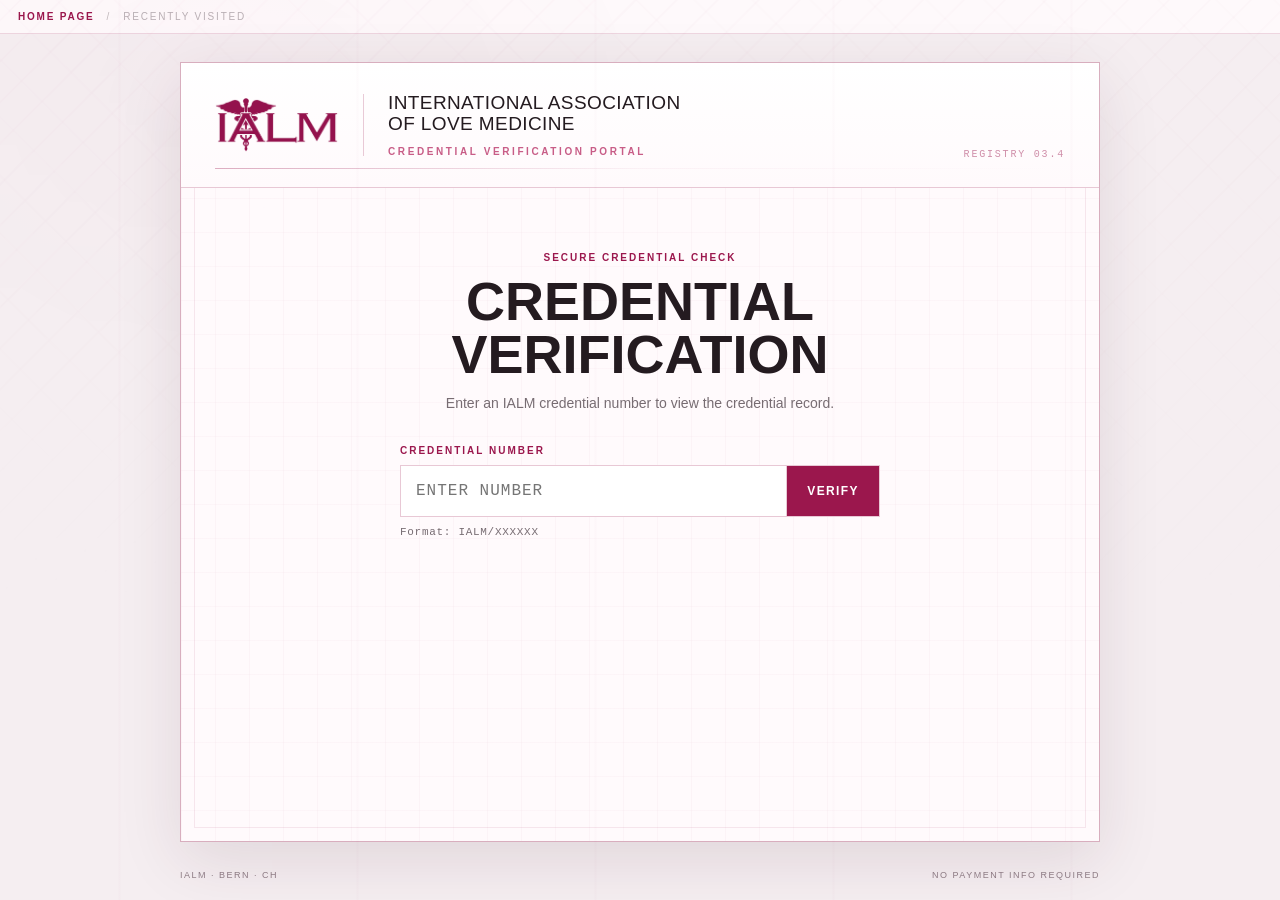
==== index.html @ 113c3157 "Initial IALM credential portal" ====
<!doctype html>
<html lang="en">
<head>
  <meta charset="utf-8">
  <meta name="viewport" content="width=device-width, initial-scale=1">
  <title>IALM · Credential Verification</title>
  <meta name="description" content="A fictional IALM credential verification page created as a personal gift.">
  <link rel="stylesheet" href="style.css">
</head>
<body>
  <nav class="top-nav" aria-label="Page navigation">
    <span id="navCurrent">Home Page</span>
    <button id="navHome" type="button" hidden>Home</button>
    <button id="navRecent" type="button" disabled>Recently Visited</button>
  </nav>

  <main class="shell">
    <header class="brand">
      <button id="homeLogo" class="logo-mark" type="button" aria-label="Return to credential lookup">
        <img src="ud.png" alt="IALM">
      </button>
      <div>
        <div class="org">INTERNATIONAL ASSOCIATION<br>OF LOVE MEDICINE</div>
        <div class="sub">CREDENTIAL VERIFICATION PORTAL</div>
      </div>
    </header>

    <section id="lookup" class="screen active">
      <p class="eyebrow">SECURE CREDENTIAL CHECK</p>
      <h1>CREDENTIAL<br>VERIFICATION</h1>
      <p class="muted">Enter an IALM credential number to view the credential record.</p>

      <form id="credentialForm" class="lookup-form">
        <label for="credentialInput">CREDENTIAL NUMBER</label>
        <div class="lookup-row">
          <input id="credentialInput" name="credential" type="text" inputmode="text" autocomplete="off" autocapitalize="characters" placeholder="ENTER NUMBER" required>
          <button type="submit">VERIFY</button>
        </div>
        <p id="lookupHint" class="form-hint">Format: IALM/XXXXXX</p>
      </form>
    </section>

    <section id="checking" class="screen" hidden>
      <div class="loader-ring"></div>
      <p class="eyebrow">SECURE CREDENTIAL CHECK</p>
      <h1>VERIFYING<br>CREDENTIAL<span class="dots">...</span></h1>
      <div class="progress"><span></span></div>
      <p class="muted">Checking submitted accreditation number</p>
    </section>

    <section id="notFound" class="screen not-found-screen" hidden>
      <div class="not-found-mark">!</div>
      <p class="eyebrow">CREDENTIAL STATUS</p>
      <h1>NO RECORD<br>FOUND</h1>
      <p class="muted">The submitted accreditation number does not match an IALM credential record.</p>
      <p class="submitted-number" id="submittedNumber"></p>
      <button id="tryAgainBtn" class="secondary-btn" type="button">TRY AGAIN</button>
    </section>

    <section id="result" class="screen" hidden>
      <div class="verified">
        <span class="check" aria-hidden="true"></span>
        <div>
          <div class="eyebrow">CREDENTIAL STATUS</div>
          <strong>VERIFIED</strong>
        </div>
      </div>

      <div class="profile">
        <div class="portrait-placeholder">
          <img src="pol.png" alt="Polina Savkova">
        </div>
        <div>
          <p class="eyebrow">PROFESSIONAL CREDENTIAL</p>
          <h1 data-credential="name">POLINA SAVKOVA</h1>
          <p class="credential" data-credential="number">IALM/PS21368</p>
        </div>
      </div>

      <div class="grid">
        <div class="card">
          <span class="label">STATUS</span>
          <span class="value active">● <span data-credential="status">ACTIVE</span></span>
        </div>
        <div class="card">
          <span class="label">VALIDITY</span>
          <span class="value" data-credential="validity">INDEFINITE</span>
        </div>
        <div class="card wide">
          <span class="label">FIELD OF PRACTICE</span>
          <span class="value" data-credential="field">Relationship &amp; Emotional Wellbeing</span>
        </div>
        <div class="card wide">
          <span class="label">ISSUED BY</span>
          <span class="value" data-credential="issuedBy">IALM Credentialing Office · Bern, CH</span>
        </div>
        <div class="card">
          <span class="label">ISSUED</span>
          <span class="value technical" data-credential="issued">22.10.2023</span>
        </div>
      </div>

      <button id="profileBtn" class="profile-btn" type="button">
        VIEW PROFESSIONAL PROFILE
        <span>＋</span>
      </button>

      <div id="profileDetails" class="details">
        <div class="details-head">
          <span>IALM CLASSIFICATION SYSTEM</span>
          <span>3.4</span>
        </div>
        <div class="classification">
          <div><b>3.4</b><span>Relationship Medicine</span></div>
          <div><b>3.4.1</b><span>Emotional Support</span></div>
          <div><b>3.4.2</b><span>Positive Mood Maintenance</span></div>
          <div><b>3.4.3</b><span>Affection &amp; Care</span></div>
          <div><b>3.4.4</b><span>Relationship Wellbeing</span></div>
          <div><b>3.4.5</b><span>Stress Relief Through Affection</span></div>
        </div>

        <div class="statement">
          <span class="label">PROFESSIONAL STATEMENT</span>
          <p>Recognized for an exceptional ability to improve mood, provide emotional support and maintain optimal levels of happiness.</p>
        </div>

        <div class="about">
          <span class="label">ABOUT IALM</span>
          <p>The International Association of Love Medicine promotes the science and practice of love, emotional support and human connection as essential components of a healthy and fulfilling life.</p>
        </div>

        <div class="note">
          <span>IALM RECORD</span>
          <p>This credential recognizes care, affection and emotional wellbeing within the fictional IALM framework.</p>
        </div>
      </div>

      <div class="verification-panel" aria-label="Credential verification reference">
        <div>
          <span class="label">CREDENTIAL NO.</span>
          <strong data-credential="number">IALM/PS21368</strong>
          <p>Static verification page reference · no identity database is queried.</p>
        </div>
        <div id="qrCode" class="qr" aria-label="QR code linking to this credential record">
          <span>QR</span>
        </div>
      </div>
    </section>
  </main>

  <footer>
    <span>IALM · BERN · CH</span>
    <span>NO PAYMENT INFO REQUIRED</span>
  </footer>

  <script src="script.js"></script>
</body>
</html>
---- style.css ----
:root{
  --ink:#241b20;
  --muted:#776c72;
  --rose:#9b174d;
  --rose2:#c85d87;
  --paper:#fffafc;
  --line:#e8c8d5;
  --bg:#f5eef1;
  --green:#2f7651;
}
*{box-sizing:border-box}
html,body{margin:0;min-height:100%;font-family:Arial,"Helvetica Neue",sans-serif;color:var(--ink);background:var(--bg)}
body{display:flex;flex-direction:column;min-height:100vh;overflow-x:hidden}
body:before{
  content:"";position:fixed;inset:0;pointer-events:none;opacity:.14;
  background:
    radial-gradient(ellipse at 18% 12%,rgba(155,23,77,.12),transparent 34%),
    radial-gradient(ellipse at 82% 86%,rgba(200,93,135,.12),transparent 30%),
    repeating-linear-gradient(135deg,transparent 0 13px,rgba(155,23,77,.11) 14px 15px,transparent 16px 29px),
    repeating-linear-gradient(45deg,transparent 0 19px,rgba(155,23,77,.07) 20px 21px,transparent 22px 41px);
  mask-image:linear-gradient(to bottom,black,transparent 78%);
}
body:after{
  content:"";
  position:fixed;left:0;right:0;top:0;height:100%;pointer-events:none;
  background:
    repeating-linear-gradient(90deg,transparent 0 118px,rgba(155,23,77,.035) 119px 120px,transparent 121px 238px);
  opacity:.45;
}
.top-nav{
  min-height:34px;padding:0 18px;border-bottom:1px solid rgba(232,200,213,.7);
  background:rgba(255,250,252,.92);display:flex;align-items:center;gap:12px;
  font-size:10px;letter-spacing:1.8px;text-transform:uppercase;color:rgba(36,27,32,.68);
}
.top-nav span{font-weight:700;color:var(--rose)}
.top-nav button{
  appearance:none;border:0;background:transparent;padding:0;color:rgba(155,23,77,.68);
  font:inherit;text-transform:inherit;letter-spacing:inherit;cursor:pointer;
}
.top-nav button:before{content:"/";margin-right:12px;color:rgba(119,108,114,.45)}
.top-nav button:hover{color:var(--rose)}
.top-nav button:disabled{color:rgba(119,108,114,.5);cursor:default}
.top-nav button:disabled:hover{color:rgba(119,108,114,.5)}
.top-nav button:focus-visible{outline:1px solid var(--rose);outline-offset:3px}
.shell{
  width:min(920px,calc(100% - 32px));margin:28px auto;flex:1;
  background:
    linear-gradient(90deg,rgba(155,23,77,.028) 0 1px,transparent 1px 100%),
    linear-gradient(0deg,rgba(155,23,77,.024) 0 1px,transparent 1px 100%),
    rgba(255,250,252,.96);
  background-size:34px 34px,34px 34px,auto;
  border:1px solid #d8aebe;box-shadow:0 18px 60px rgba(65,24,42,.11);
  position:relative;overflow:hidden;
}
.shell:before{
  content:"";
  position:absolute;inset:13px;pointer-events:none;border:1px solid rgba(155,23,77,.09);
}
.brand{display:flex;align-items:center;gap:24px;padding:30px 34px;border-bottom:1px solid var(--line);background:linear-gradient(180deg,#fff,#fffafc);position:relative}
.brand > *{position:relative;z-index:1}
.brand:before{
  content:"";
  position:absolute;left:34px;right:34px;bottom:18px;height:1px;
  background:linear-gradient(90deg,var(--rose),rgba(155,23,77,.12),transparent);
  opacity:.34;
}
.brand:after{
  content:"REGISTRY 03.4";
  position:absolute;right:34px;bottom:27px;z-index:1;
  font-family:"Courier New",monospace;font-size:10px;letter-spacing:1.8px;color:rgba(155,23,77,.48);
}
.logo-mark{
  appearance:none;border:0;border-right:1px solid rgba(155,23,77,.22);background:transparent;cursor:pointer;
  display:grid;place-items:center;min-width:132px;height:62px;
  padding:0 24px 0 0;line-height:1;
}
.logo-mark img{display:block;width:124px;max-height:54px;object-fit:contain}
.logo-mark:hover{opacity:.82}
.logo-mark:focus-visible{outline:1px solid var(--rose);outline-offset:4px}
.org{font-size:19px;line-height:1.08;letter-spacing:.4px;font-weight:500}
.sub{font-size:10px;letter-spacing:2.6px;color:var(--rose2);margin-top:12px;font-weight:700}
.screen{padding:54px 56px;position:relative;z-index:1}
#lookup,#checking,.not-found-screen{text-align:center}
.loader-ring{width:58px;height:58px;border:2px solid #ead3dc;border-top-color:var(--rose);border-radius:50%;margin:0 auto 28px;animation:spin 1.2s linear infinite}
@keyframes spin{to{transform:rotate(360deg)}}
.eyebrow,.label{font-size:10px;letter-spacing:2px;color:var(--rose);font-weight:700}
h1{font-size:clamp(30px,5vw,54px);line-height:.98;letter-spacing:0;margin:12px 0 14px}
.muted{color:var(--muted);font-size:14px}
.lookup-form{width:min(480px,100%);margin:34px auto 0;text-align:left}
.lookup-form label{display:block;margin-bottom:9px;font-size:10px;letter-spacing:2px;color:var(--rose);font-weight:700}
.lookup-row{display:flex;border:1px solid var(--line);background:#fff}
.lookup-row input{
  min-width:0;flex:1;border:0;background:transparent;padding:16px 15px;
  font-family:"Courier New",monospace;font-size:16px;letter-spacing:1px;color:var(--ink);
  text-transform:uppercase;outline:none;
}
.lookup-row input:focus{box-shadow:inset 0 0 0 1px rgba(155,23,77,.38)}
.lookup-row button{
  flex:0 0 auto;border:0;border-left:1px solid var(--line);background:var(--rose);color:#fff;
  padding:0 20px;font-size:12px;font-weight:700;letter-spacing:1.4px;cursor:pointer;
}
.lookup-row button:hover{background:#80123f}
.form-hint{margin:9px 0 0;color:var(--muted);font-size:11px;font-family:"Courier New",monospace;letter-spacing:.7px}
.progress{height:3px;background:#ecd9e0;width:min(380px,90%);margin:26px auto;overflow:hidden}
.progress span{display:block;height:100%;background:var(--rose);width:0;animation:load 2.6s ease forwards}
@keyframes load{to{width:100%}}
.dots{animation:dots 1.2s steps(4,end) infinite}
@keyframes dots{0%{opacity:.15}50%{opacity:1}100%{opacity:.15}}
.not-found-screen{animation:reveal .35s ease}
.not-found-mark{
  display:grid;place-items:center;width:58px;height:58px;margin:0 auto 26px;border:1px solid #d9a6bb;
  color:var(--rose);font-family:"Courier New",monospace;font-size:30px;font-weight:700;
  background:repeating-linear-gradient(135deg,transparent 0 8px,rgba(155,23,77,.08) 9px 10px),#fff;
  animation:pulse-seal 1.8s ease-in-out infinite;
}
@keyframes pulse-seal{50%{box-shadow:0 0 0 7px rgba(155,23,77,.06)}}
.submitted-number{margin:18px 0 0;font-family:"Courier New",monospace;font-size:13px;letter-spacing:1px;color:var(--rose)}
.secondary-btn{
  margin-top:26px;min-height:48px;padding:14px 20px;border:1px solid var(--rose);background:#fff;color:var(--rose);
  font-weight:700;letter-spacing:1.4px;cursor:pointer;
}
.secondary-btn:hover{background:#fff4f8}
.verified{display:flex;align-items:center;gap:13px;border:1px solid #cfded5;background:rgba(248,252,249,.82);padding:13px 16px;margin-bottom:30px}
.check{
  display:grid;place-items:center;width:42px;height:42px;border:1px solid rgba(47,118,81,.55);
  background:
    linear-gradient(135deg,rgba(47,118,81,.08),rgba(47,118,81,.02)),
    repeating-linear-gradient(135deg,transparent 0 7px,rgba(47,118,81,.08) 8px 9px);
  position:relative;flex:0 0 auto;
}
.check:before{
  content:"";width:15px;height:8px;border-left:3px solid var(--green);border-bottom:3px solid var(--green);
  transform:rotate(-45deg);margin-top:-3px;
}
.verified strong{font-size:18px;letter-spacing:1px;color:var(--green)}
.profile{display:flex;align-items:center;gap:24px;padding-bottom:28px;border-bottom:1px solid var(--line)}
.portrait-placeholder{
  width:118px;height:150px;border:1px solid rgba(155,23,77,.38);
  background:linear-gradient(145deg,#f9e6ed,#fff);
  display:block;overflow:hidden;position:relative;flex:0 0 auto;
}
.portrait-placeholder img{
  display:block;width:100%;height:100%;object-fit:cover;object-position:center 18%;
}
.profile h1{font-size:clamp(28px,5vw,48px);margin:5px 0;color:var(--ink);font-weight:700}
.credential{font-family:"Courier New",monospace;letter-spacing:1.5px;color:#5c4f55;margin:0}
.grid{display:grid;grid-template-columns:1fr 1fr;gap:12px;margin-top:24px}
.card{display:flex;flex-direction:column;gap:7px;padding:15px 17px;border:1px solid rgba(232,200,213,.9);background:rgba(255,255,255,.78)}
.card.wide{grid-column:1/-1}.technical{font-family:"Courier New",monospace;letter-spacing:1px}
.value{font-size:15px}
.value.active{color:var(--green);font-weight:700}
.profile-btn{margin-top:24px;width:100%;min-height:50px;padding:15px 18px;background:var(--rose);color:white;border:0;font-weight:700;letter-spacing:1.5px;text-align:left;cursor:pointer;display:flex;justify-content:space-between;align-items:center}
.profile-btn:hover{background:#80123f}
.details{display:none;margin-top:16px;border:1px solid var(--line);background:rgba(255,255,255,.82)}
.details.open{display:block;animation:reveal .35s ease}
@keyframes reveal{from{opacity:0;transform:translateY(-5px)}to{opacity:1;transform:none}}
.details-head{display:flex;justify-content:space-between;padding:16px 18px;border-bottom:1px solid var(--line);color:var(--rose);font-size:11px;font-weight:700;letter-spacing:1.5px}
.classification div{display:grid;grid-template-columns:80px 1fr;gap:14px;padding:13px 18px;border-bottom:1px dotted #dbc4cc;font-size:14px}
.classification b{color:var(--rose)}
.statement,.about{padding:22px 18px;border-bottom:1px solid var(--line)}
.statement p{font-family:Georgia,serif;font-style:italic;font-size:16px;line-height:1.55;margin:10px 0 0}
.about p{font-size:14px;line-height:1.6;color:#4b4146;margin:10px 0 0}
.note{padding:18px;background:#fff8fb}
.note p{font-size:12px;line-height:1.5;color:var(--muted);margin:7px 0 0}
.verification-panel{
  margin-top:24px;padding:18px;border:1px solid rgba(232,200,213,.9);background:rgba(255,255,255,.78);
  display:flex;justify-content:space-between;gap:22px;align-items:center;
}
.verification-panel strong{display:block;margin-top:8px;font-family:"Courier New",monospace;font-size:18px;letter-spacing:1px;color:var(--ink)}
.verification-panel p{margin:8px 0 0;color:var(--muted);font-size:12px;line-height:1.45}
.qr{
  width:104px;aspect-ratio:1;border:1px solid #d7a7ba;display:grid;place-items:center;flex:0 0 auto;background:#fff;padding:7px;
}
.qr svg{display:block;width:100%;height:100%;shape-rendering:crispEdges}
.qr span{font-size:10px;font-family:"Courier New",monospace;letter-spacing:1px;color:var(--rose)}
footer{width:min(920px,calc(100% - 32px));margin:0 auto 20px;display:flex;justify-content:space-between;gap:20px;font-size:9px;letter-spacing:1.5px;color:#8f7e86}
[hidden]{display:none!important}
@media(max-width:650px){
  .shell{width:100%;margin:0;border-left:0;border-right:0}
  .shell:before{inset:8px}
  .brand{padding:22px 20px;gap:14px}.brand:before{left:20px;right:20px;bottom:14px}.brand:after{display:none}.logo-mark{min-width:88px;height:52px;padding:0 14px 0 0}.logo-mark img{width:82px;max-height:42px}.org{font-size:14px}.sub{font-size:8px}
  .screen{padding:34px 20px}.grid{grid-template-columns:1fr}.card.wide{grid-column:auto}
  .lookup-row{display:block}.lookup-row button{width:100%;min-height:48px;border-left:0;border-top:1px solid var(--line)}
  .profile{align-items:flex-start;gap:15px}.profile h1{font-size:30px}.portrait-placeholder{width:86px;height:110px}
  .classification div{grid-template-columns:66px 1fr;gap:10px;padding:12px 14px}
  .verification-panel{align-items:flex-start;padding:16px;gap:14px}.qr{width:84px;padding:6px}
  footer{padding:0 5px;flex-direction:column}
}
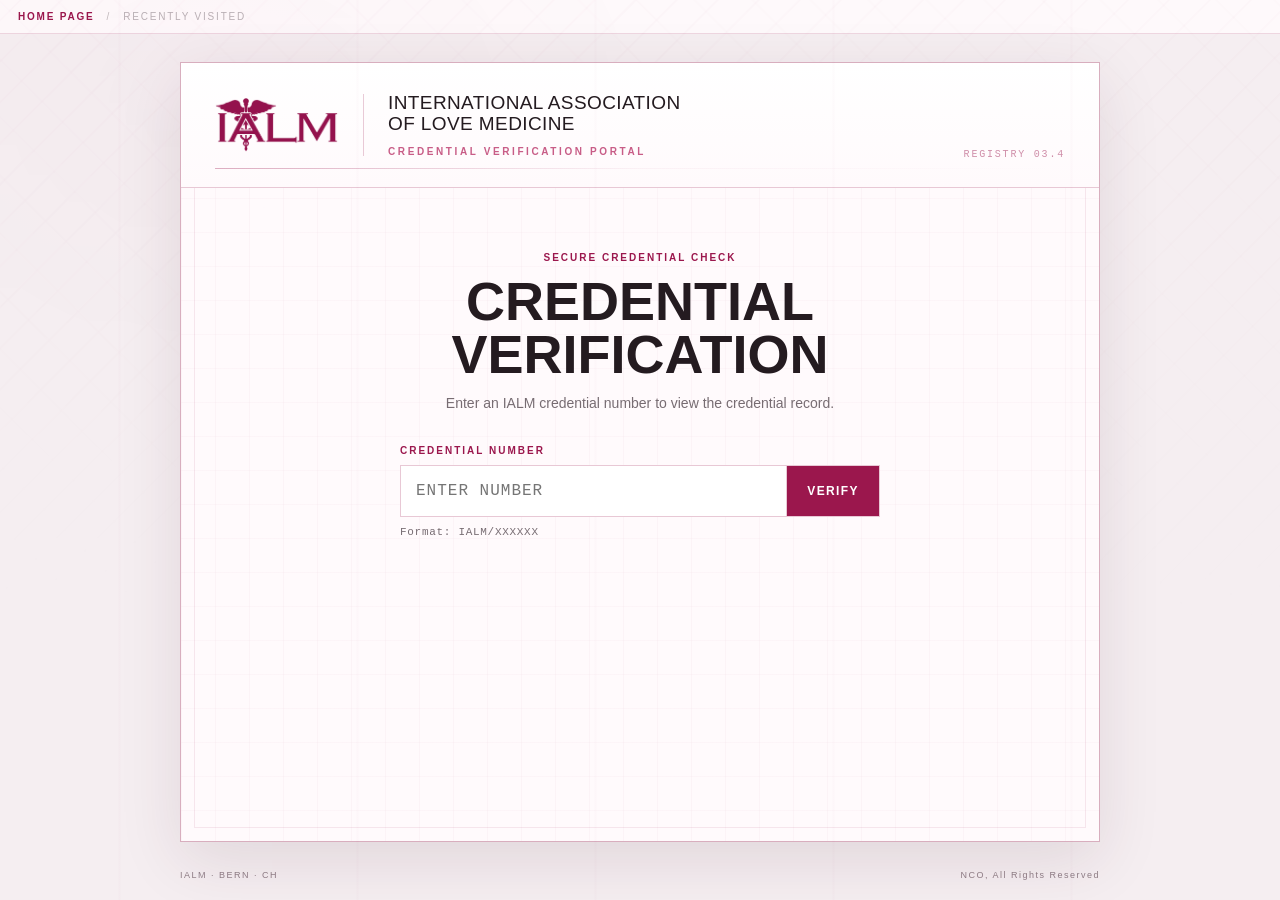
==== commit 99457a73: "some diff" ====
--- a/index.html
+++ b/index.html
@@ -3,7 +3,7 @@
 <head>
   <meta charset="utf-8">
   <meta name="viewport" content="width=device-width, initial-scale=1">
-  <title>IALM · Credential Verification</title>
+  <title>IALM · Credential Verification Portal</title>
   <meta name="description" content="A fictional IALM credential verification page created as a personal gift.">
   <link rel="stylesheet" href="style.css">
 </head>
@@ -150,7 +150,7 @@
 
   <footer>
     <span>IALM · BERN · CH</span>
-    <span>NO PAYMENT INFO REQUIRED</span>
+    <span>NCO, All Rights Reserved</span>
   </footer>
 
   <script src="script.js"></script>
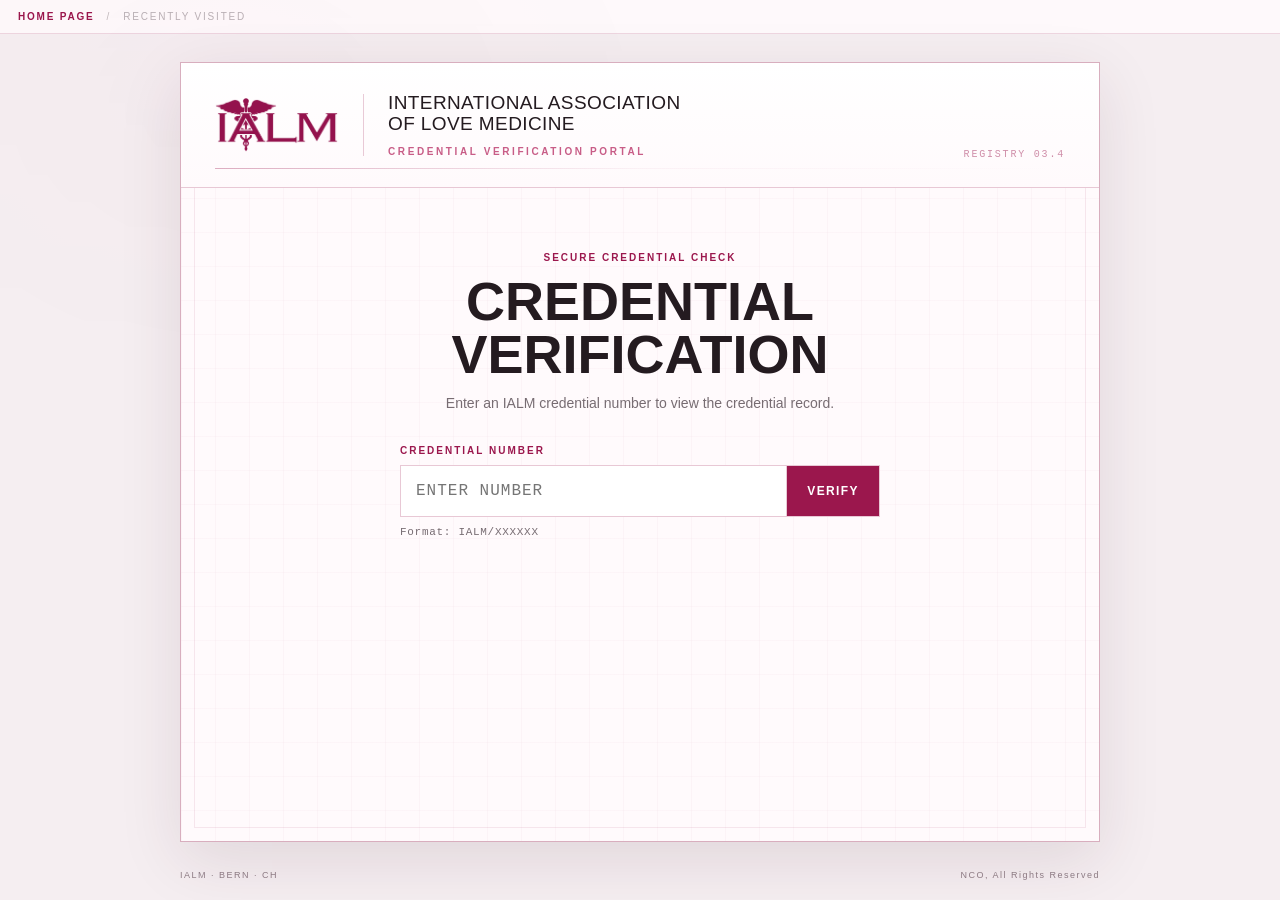
==== commit e15aca7e: "added favicon;" ====
--- a/index.html
+++ b/index.html
@@ -4,7 +4,8 @@
   <meta charset="utf-8">
   <meta name="viewport" content="width=device-width, initial-scale=1">
   <title>IALM · Credential Verification Portal</title>
-  <meta name="description" content="A fictional IALM credential verification page created as a personal gift.">
+  <meta name="description" content="A  IALM credential verification page.">
+  <link rel="icon" type="image/png" href="ialm-logo.png">
   <link rel="stylesheet" href="style.css">
 </head>
 <body>
--- a/style.css
+++ b/style.css
@@ -15,17 +15,14 @@
   content:"";position:fixed;inset:0;pointer-events:none;opacity:.14;
   background:
     radial-gradient(ellipse at 18% 12%,rgba(155,23,77,.12),transparent 34%),
-    radial-gradient(ellipse at 82% 86%,rgba(200,93,135,.12),transparent 30%),
-    repeating-linear-gradient(135deg,transparent 0 13px,rgba(155,23,77,.11) 14px 15px,transparent 16px 29px),
-    repeating-linear-gradient(45deg,transparent 0 19px,rgba(155,23,77,.07) 20px 21px,transparent 22px 41px);
+    radial-gradient(ellipse at 82% 86%,rgba(200,93,135,.12),transparent 30%);
   mask-image:linear-gradient(to bottom,black,transparent 78%);
 }
 body:after{
   content:"";
   position:fixed;left:0;right:0;top:0;height:100%;pointer-events:none;
-  background:
-    repeating-linear-gradient(90deg,transparent 0 118px,rgba(155,23,77,.035) 119px 120px,transparent 121px 238px);
-  opacity:.45;
+  background:transparent;
+  opacity:0;
 }
 .top-nav{
   min-height:34px;padding:0 18px;border-bottom:1px solid rgba(232,200,213,.7);
@@ -122,15 +119,53 @@
 .secondary-btn:hover{background:#fff4f8}
 .verified{display:flex;align-items:center;gap:13px;border:1px solid #cfded5;background:rgba(248,252,249,.82);padding:13px 16px;margin-bottom:30px}
 .check{
-  display:grid;place-items:center;width:42px;height:42px;border:1px solid rgba(47,118,81,.55);
+  display:grid;place-items:center;width:42px;height:42px;border:1px solid rgba(47,118,81,.45);
+  background:rgba(233, 245, 236, .75);
+  box-shadow: inset 0 0 0 1px rgba(47,118,81,.08);
+  position:relative;flex:0 0 auto;overflow:hidden;
+}
+.check::before{
+  content:"";position:absolute;inset:-10%;
   background:
-    linear-gradient(135deg,rgba(47,118,81,.08),rgba(47,118,81,.02)),
-    repeating-linear-gradient(135deg,transparent 0 7px,rgba(47,118,81,.08) 8px 9px);
-  position:relative;flex:0 0 auto;
-}
-.check:before{
-  content:"";width:15px;height:8px;border-left:3px solid var(--green);border-bottom:3px solid var(--green);
-  transform:rotate(-45deg);margin-top:-3px;
+    radial-gradient(circle at 30% 30%, rgba(255,255,255,.78), transparent 24%),
+    linear-gradient(135deg,
+      rgba(192, 236, 204, .18),
+      rgba(176, 223, 193, .72) 16%,
+      rgba(216, 243, 224, .86) 32%,
+      rgba(191, 228, 200, .7) 50%,
+      rgba(215, 238, 224, .88) 64%,
+      rgba(176, 223, 193, .6) 82%,
+      rgba(192, 236, 204, .18));
+  background-size: 200% 220%;
+  background-position: 0% 50%;
+  transform: scale(1.15);
+  animation: holoWave 7s ease-in-out infinite alternate;
+  z-index:0;
+}
+.check::after{
+  content:"";position:absolute;left:11px;top:12px;width:15px;height:8px;border-left:3px solid var(--green);border-bottom:3px solid var(--green);transform:rotate(-45deg);z-index:1;
+}
+@keyframes holoWave {
+  0% {
+    background-position: 20% 40%;
+    filter: saturate(0.8) brightness(1);
+  }
+  25% {
+    background-position: 55% 60%;
+    filter: saturate(1) brightness(1.08);
+  }
+  50% {
+    background-position: 100% 50%;
+    filter: saturate(1.1) brightness(1.12);
+  }
+  75% {
+    background-position: 60% 35%;
+    filter: saturate(0.9) brightness(1.04);
+  }
+  100% {
+    background-position: 20% 45%;
+    filter: saturate(0.8) brightness(1);
+  }
 }
 .verified strong{font-size:18px;letter-spacing:1px;color:var(--green)}
 .profile{display:flex;align-items:center;gap:24px;padding-bottom:28px;border-bottom:1px solid var(--line)}
@@ -174,15 +209,691 @@
 .qr svg{display:block;width:100%;height:100%;shape-rendering:crispEdges}
 .qr span{font-size:10px;font-family:"Courier New",monospace;letter-spacing:1px;color:var(--rose)}
 footer{width:min(920px,calc(100% - 32px));margin:0 auto 20px;display:flex;justify-content:space-between;gap:20px;font-size:9px;letter-spacing:1.5px;color:#8f7e86}
-[hidden]{display:none!important}
-@media(max-width:650px){
-  .shell{width:100%;margin:0;border-left:0;border-right:0}
-  .shell:before{inset:8px}
-  .brand{padding:22px 20px;gap:14px}.brand:before{left:20px;right:20px;bottom:14px}.brand:after{display:none}.logo-mark{min-width:88px;height:52px;padding:0 14px 0 0}.logo-mark img{width:82px;max-height:42px}.org{font-size:14px}.sub{font-size:8px}
-  .screen{padding:34px 20px}.grid{grid-template-columns:1fr}.card.wide{grid-column:auto}
-  .lookup-row{display:block}.lookup-row button{width:100%;min-height:48px;border-left:0;border-top:1px solid var(--line)}
-  .profile{align-items:flex-start;gap:15px}.profile h1{font-size:30px}.portrait-placeholder{width:86px;height:110px}
-  .classification div{grid-template-columns:66px 1fr;gap:10px;padding:12px 14px}
-  .verification-panel{align-items:flex-start;padding:16px;gap:14px}.qr{width:84px;padding:6px}
-  footer{padding:0 5px;flex-direction:column}
-}
+
+body[data-page="letter"] {
+  background: var(--bg);
+  color: var(--ink);
+}
+
+body[data-page="letter"]::before {
+  content: "";
+  position: fixed;
+  inset: 0;
+  pointer-events: none;
+  opacity: .14;
+  background:
+    radial-gradient(ellipse at 18% 12%,rgba(155,23,77,.12),transparent 34%),
+    radial-gradient(ellipse at 82% 86%,rgba(200,93,135,.12),transparent 30%);
+  mask-image: linear-gradient(to bottom,black,transparent 78%);
+}
+
+body[data-page="letter"] .top-nav {
+  min-height: 34px;
+  padding: 0 18px;
+  border-bottom: 1px solid rgba(232,200,213,.7);
+  background: rgba(255,250,252,.92);
+  display: flex;
+  align-items: center;
+  gap: 12px;
+  font-size: 10px;
+  letter-spacing: 1.8px;
+  text-transform: uppercase;
+  color: rgba(36,27,32,.68);
+}
+
+body[data-page="letter"] .top-nav span {
+  font-weight: 700;
+  color: var(--rose);
+}
+
+body[data-page="letter"] .top-nav button {
+  appearance: none;
+  border: 0;
+  background: transparent;
+  padding: 0;
+  color: rgba(155,23,77,.68);
+  font: inherit;
+  text-transform: inherit;
+  letter-spacing: inherit;
+  cursor: default;
+}
+
+body[data-page="letter"] .top-nav button:before {
+  content: "/";
+  margin-right: 12px;
+  color: rgba(119,108,114,.45);
+}
+
+.letter-shell {
+  width: min(920px, calc(100% - 32px));
+  margin: 28px auto;
+  flex: 1;
+  background:
+    linear-gradient(90deg,rgba(155,23,77,.028) 0 1px,transparent 1px 100%),
+    linear-gradient(0deg,rgba(155,23,77,.024) 0 1px,transparent 1px 100%),
+    rgba(255,250,252,.96);
+  background-size: 34px 34px,34px 34px,auto;
+  border: 1px solid rgba(155,23,77,.18);
+  box-shadow: 0 18px 60px rgba(65,24,42,.11);
+  position: relative;
+  overflow: hidden;
+}
+
+.letter-shell:before {
+  content: "";
+  position: absolute;
+  inset: 13px;
+  pointer-events: none;
+  border: 1px solid rgba(155,23,77,.09);
+}
+
+.letter-header {
+  display: flex;
+  align-items: center;
+  gap: 24px;
+  padding: 30px 34px;
+  border-bottom: 1px solid var(--line);
+  background: linear-gradient(180deg,#fff,#fffafc);
+  position: relative;
+}
+
+.letter-header > * { position: relative; z-index: 1; }
+
+.letter-header:before {
+  content: "";
+  position: absolute;
+  left: 34px;
+  right: 34px;
+  bottom: 18px;
+  height: 1px;
+  background: linear-gradient(90deg,var(--rose),rgba(155,23,77,.12),transparent);
+  opacity: .34;
+}
+
+.letter-logo {
+  flex: 0 0 auto;
+  width: 132px;
+  min-height: 62px;
+  display: grid;
+  place-items: center;
+  border-right: 1px solid rgba(155,23,77,.22);
+  padding-right: 24px;
+}
+
+.letter-logo img {
+  display: block;
+  width: 124px;
+  max-height: 54px;
+  object-fit: contain;
+}
+
+.letter-branding {
+  flex: 1;
+  min-width: 0;
+  line-height: 1.08;
+}
+
+.letter-org {
+  font-size: 19px;
+  line-height: 1.08;
+  letter-spacing: .4px;
+  font-weight: 500;
+  color: var(--ink);
+}
+
+.letter-credential,
+.letter-address,
+.letter-registry {
+  font-size: 10px;
+  color: var(--muted);
+  font-weight: 400;
+  letter-spacing: .3px;
+}
+
+.letter-credential {
+  margin-top: 12px;
+}
+
+.letter-address,
+.letter-registry {
+  margin-top: 4px;
+}
+
+.letter-registry-tag {
+  position: absolute;
+  right: 34px;
+  bottom: 27px;
+  z-index: 1;
+  font-family: "Courier New", monospace;
+  font-size: 10px;
+  letter-spacing: 1.8px;
+  color: rgba(155,23,77,.48);
+}
+
+.letter-panel {
+  position: relative;
+  min-height: 690px;
+  padding: 18px 20px 0;
+  background: rgba(255,250,252,.96);
+}
+
+.letter-article {
+  max-width: 760px;
+  margin: 0 auto;
+  padding: 48px 20px 42px;
+  font-family: "Avenir Next", "Helvetica Neue", Arial, sans-serif;
+  color: #241b20;
+  font-size: clamp(16px, 1.05vw, 19px);
+  line-height: 1.65;
+  letter-spacing: 0;
+  font-weight: 400;
+  opacity: 0;
+  visibility: hidden;
+  transform: translateY(18px);
+  transition: opacity 0.4s ease, transform 0.4s ease, visibility 0.4s ease;
+  text-wrap: pretty;
+}
+
+.letter-article.is-visible {
+  opacity: 1;
+  visibility: visible;
+  transform: translateY(0);
+}
+
+.letter-article .salutation {
+  display: block;
+  margin-bottom: 1.25em;
+  font-size: 1.15em;
+  font-weight: 500;
+}
+
+.letter-article p {
+  margin: 0 0 1.25em;
+  font-weight: 400;
+}
+
+.letter-article .closing {
+  margin-top: 1.8em;
+  margin-bottom: 0.2em;
+  font-size: 1.12em;
+  font-weight: 500;
+}
+.letter-article .signature {
+  display: block;
+  font-style: italic;
+  font-size: 1em;
+  font-weight: 500;
+}
+.letter-article .italics {
+  font-style: italic;
+}
+
+.language-modal {
+  position: absolute;
+  inset: 0;
+  display: flex;
+  align-items: center;
+  justify-content: center;
+
+  background: rgba(36, 27, 32, 0.10);
+  backdrop-filter: blur(1px);
+
+  opacity: 0;
+  pointer-events: none;
+
+  transition: opacity .3s ease, transform .3s ease;
+  transform: translateY(8px);
+}
+
+.language-modal.is-visible {
+  opacity: 1;
+  pointer-events: auto;
+  transform: translateY(0);
+}
+
+.language-modal-inner {
+  position: relative;
+
+  width: min(600px, calc(100% - 40px));
+
+  padding: 42px 44px 46px;
+
+  display: flex;
+  align-items: center;
+  justify-content: center;
+
+  border: 1px solid var(--line);
+  border-radius: 8px;
+
+  background: var(--paper);
+
+  box-shadow: 0 14px 32px rgba(65, 24, 42, .10);
+
+  background-image:
+    linear-gradient(
+      90deg,
+      rgba(155, 23, 77, .018) 0 1px, 
+      transparent 1px 100%
+    ),
+    linear-gradient(
+      0deg,
+      rgba(155, 23, 77, .016) 0 1px,
+      transparent 1px 100%
+    );
+
+  background-size: 34px 34px;
+}
+
+.language-select-panel {
+  width: 100%;
+  display: grid;
+  gap: 20px;
+  justify-items: center;
+}
+
+.language-modal.is-loading .language-select-panel {
+  opacity: 0;
+  visibility: hidden;
+  pointer-events: none;
+}
+
+.language-loading {
+  position: absolute;
+  inset: 0;
+
+  display: grid;
+  place-items: center;
+  align-content: center;
+  gap: 16px;
+
+  opacity: 0;
+  visibility: hidden;
+  pointer-events: none;
+
+  color: var(--rose);
+
+  transition:
+    opacity .25s ease,
+    visibility .25s ease;
+}
+
+.language-modal.is-loading .language-loading {
+  opacity: 1;
+  visibility: visible;
+  pointer-events: auto;
+}
+
+.loading-copy {
+  font-family: Arial, "Helvetica Neue", sans-serif;
+  font-size: 10px;
+  line-height: 1;
+  font-weight: 700;
+  letter-spacing: 2px;
+  text-transform: uppercase;
+  color: var(--rose);
+}
+
+.loading-ring.compact {
+  width: 28px;
+  height: 28px;
+
+  margin: 0;
+
+  border: 1px solid rgba(155, 23, 77, .18);
+  border-top-color: var(--rose);
+
+  border-radius: 50%;
+
+  animation: languageSpin .8s linear infinite;
+}
+
+@keyframes languageSpin {
+  to {
+    transform: rotate(360deg);
+  }
+}
+
+.language-panel-label {
+  font-size: 10px;
+  font-weight: 700;
+  letter-spacing: 2px;
+  text-transform: uppercase;
+  color: var(--rose);
+}
+
+.lang-selector-stack {
+  width: min(520px, 100%);
+  display: grid;
+  grid-template-columns: 1fr;
+  gap: 0;
+  border: 1px solid rgba(119,108,114,.28);
+  background: #fff;
+}
+
+.lang-tile {
+  position: relative;
+  width: 100%;
+  min-height: 66px;
+  padding: 0 22px;
+
+  display: flex;
+  align-items: center;
+  gap: 18px;
+
+  border: 0;
+  border-bottom: 1px solid rgba(119,108,114,.18);
+  border-radius: 0;
+  background: #fff;
+  color: var(--ink);
+
+  cursor: pointer;
+  font-family: Arial, "Helvetica Neue", sans-serif;
+  text-align: left;
+
+  box-shadow: none;
+  transform: none;
+
+  transition:
+    background .18s ease,
+    color .18s ease;
+}
+
+.lang-tile:last-child {
+  border-bottom: 0;
+}
+
+.lang-code {
+  width: 40px;
+  height: 40px;
+  flex: 0 0 40px;
+
+  display: flex;
+  align-items: center;
+  justify-content: center;
+
+  border: 1px solid rgba(155,23,77,.38);
+  background: #fff8fa;
+  color: var(--rose);
+
+  font-size: 11px;
+  font-weight: 700;
+  letter-spacing: 1px;
+}
+
+.lang-name {
+  font-size: 13px;
+  font-weight: 500;
+  letter-spacing: .02em;
+}
+
+.lang-tile::after {
+  content: "›";
+  margin-left: auto;
+
+  color: rgba(41,26,31,.45);
+  font-size: 22px;
+  font-weight: 300;
+  line-height: 1;
+}
+
+.lang-tile:hover,
+.lang-tile:focus-visible {
+  background: #fff7fa;
+  color: var(--rose);
+  box-shadow: none;
+  transform: none;
+  outline: none;
+}
+
+.lang-tile:hover .lang-code,
+.lang-tile:focus-visible .lang-code {
+  border-color: var(--rose);
+  background: #fff1f6;
+}
+
+.lang-tile.is-selected {
+  background: #fff4f8;
+  border-color: rgba(155,23,77,.18);
+  color: var(--rose);
+  box-shadow: inset 3px 0 0 var(--rose);
+}
+
+.letter-footer-bar {
+  display: flex;
+  justify-content: center;
+  padding: 20px 18px 28px;
+  border-top: 1px solid rgba(41,26,31,.2);
+  background: rgba(250,248,248,.4);
+}
+
+.home-letter-btn {
+  position: relative;
+  min-width: 210px;
+  min-height: 44px;
+  padding: 11px 22px;
+
+  border: 1px solid var(--rose);
+  background: var(--rose);
+  color: #fff;
+
+  cursor: pointer;
+  font-family: Arial, "Helvetica Neue", sans-serif;
+  font-size: 10px;
+  font-weight: 700;
+  letter-spacing: 2px;
+  text-transform: uppercase;
+
+  box-shadow: none;
+  transition:
+    background .2s ease,
+    border-color .2s ease,
+    color .2s ease,
+    transform .2s ease,
+    box-shadow .2s ease;
+}
+
+.home-letter-btn:hover,
+.home-letter-btn:focus-visible {
+  background: #fff4f8;
+  box-shadow: 0 6px 14px rgba(26,23,24,0.08);
+  transform: translateY(-1px);
+  outline: none;
+}
+
+@media (max-width: 900px) {
+  .letter-header {
+    flex-direction: row;
+    align-items: center;
+    text-align: left;
+  }
+  .letter-branding {
+    text-align: center;
+  }
+
+  .language-modal-inner {
+    grid-template-columns: 1fr;
+    min-height: auto;
+    padding: 20px 18px;
+  }
+
+  .lang-selector-stack {
+    padding-right: 0;
+  }
+}
+
+@media (max-width: 640px) {
+  .letter-shell {
+    width: 100%;
+    margin: 0;
+    border-left: 0;
+    border-right: 0;
+  }
+
+  .letter-header {
+    padding: 18px 14px 14px;
+  }
+
+  .letter-logo {
+    width: 150px;
+  }
+
+  .letter-logo img {
+    width: 120px;
+  }
+
+  .letter-panel {
+    padding: 12px 10px 0;
+    min-height: 560px;
+  }
+
+  .letter-article {
+    font-size: 16px;
+    padding: 22px 8px 18px;
+  }
+
+    .lang-tile {
+    min-height: 66px;
+  }
+}
+
+[hidden] { display: none !important; }
+
+@media (max-width: 600px) {
+  body[data-page="letter"] .top-nav {
+    padding: 12px 16px;
+    gap: 10px;
+    font-size: 10px;
+    letter-spacing: 1.5px;
+    white-space: nowrap;
+    overflow: hidden;
+  }
+
+  body[data-page="letter"] .letter-shell {
+    width: calc(100% - 20px);
+    margin: 10px auto 0;
+  }
+
+  body[data-page="letter"] .letter-header {
+    min-height: 0;
+    padding: 24px 22px 20px;
+    gap: 16px;
+    align-items: center;
+  }
+
+  body[data-page="letter"] .letter-logo {
+    width: 92px;
+    min-width: 92px;
+    flex: 0 0 92px;
+    padding-right: 14px;
+  }
+
+  body[data-page="letter"] .letter-logo img {
+    width: 76px;
+    max-width: 100%;
+    height: auto;
+    display: block;
+  } 
+
+  body[data-page="letter"] .letter-branding {
+  min-width: 0;
+  flex: 1 1 auto;
+  text-align: left;
+  }
+
+  body[data-page="letter"] .letter-org {
+    font-size: 17px;
+    line-height: 1.08;
+    letter-spacing: .15px;
+    font-weight: 500;
+  }
+
+  body[data-page="letter"] .letter-credential {
+    margin-top: 9px;
+    font-size: 8px;
+    line-height: 1.25;
+    letter-spacing: .7px;
+  }
+
+  body[data-page="letter"] .letter-address,
+  body[data-page="letter"] .letter-registry {
+    margin-top: 3px;
+    font-size: 7.5px;
+    line-height: 1.25;
+    letter-spacing: .15px;
+  }
+
+  body[data-page="letter"] .letter-registry-tag {
+    right: 18px;
+    bottom: 10px;
+    font-size: 6.5px;
+    letter-spacing: 1.4px;
+    opacity: .75;
+  }
+
+  body[data-page="letter"] .letter-panel {
+    min-height: calc(100vh - 190px);
+  }
+
+  body[data-page="letter"] .language-modal {
+    padding: 0;
+    align-items: center;
+    justify-content: center;
+  }
+
+  body[data-page="letter"] .language-modal-inner {
+    width: calc(100% - 32px);
+    max-width: 600px;
+    margin: 0 auto;
+  } 
+
+  body[data-page="letter"] .language-select-panel {
+    width: 100%;
+    padding: 24px 16px 20px;
+    box-sizing: border-box;
+  }
+
+  body[data-page="letter"] .language-panel-label {
+    margin-bottom: 18px;
+    font-size: 10px;
+    letter-spacing: 2px;
+    text-align: center;
+  }
+
+  body[data-page="letter"] .lang-selector-stack {
+    width: 100%;
+    max-width: none;
+  }
+
+  body[data-page="letter"] .lang-tile {
+    min-height: 62px;
+    padding: 0 16px;
+    gap: 14px;
+    border-radius: 0;
+  } 
+
+  body[data-page="letter"] .lang-code {
+    width: 36px;
+    height: 36px;
+    flex-basis: 36px;
+    font-size: 10px;
+  }
+
+  body[data-page="letter"] .lang-name {
+    font-size: 14px;
+  }
+
+  body[data-page="letter"] .lang-tile::after {
+    font-size: 20px;
+  }
+
+  body[data-page="letter"] .letter-footer-bar {
+    padding: 18px 14px 24px;
+    min-height: 82px;
+    align-items: center;
+  }
+
+  body[data-page="letter"] .home-letter-btn {
+    width: min(100%, 260px);
+    min-height: 44px;
+  }
+}
